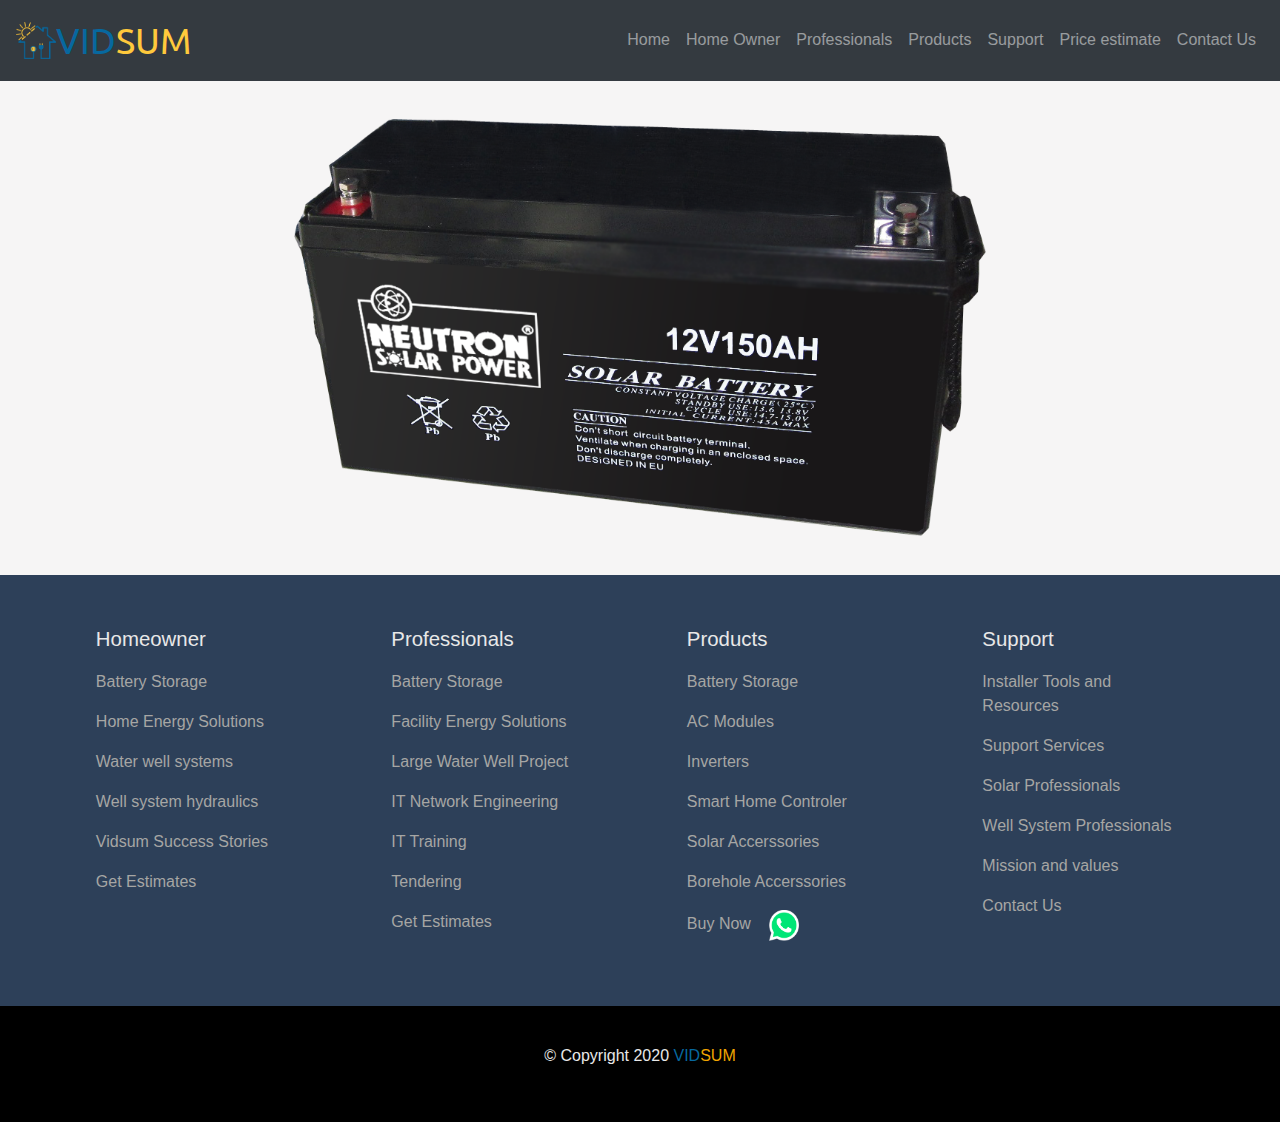
==== battery-storage.html @ 777983cb "initial0001" ====
<!DOCTYPE html>
<html lang="en" dir="ltr">

<head>
  <meta charset="utf-8">
  <title>VIDSUM | Solar power for homes | Solar power installation | Water well instalation | Information network consultation and installation. Cameroon | Douala | Yaounde | Bafousam | North | Bamenda | Limbe | Buea |</title>
  <link rel="stylesheet" href="css/styles.css">
  <link rel="icon" href="images/Vidsum.png">


  <link href="https://fonts.googleapis.com/css2?family=Noto+Serif+JP:wght@400;600&family=Ubuntu&display=swap" rel="stylesheet">

  <link rel="stylesheet" href="https://stackpath.bootstrapcdn.com/bootstrap/4.5.2/css/bootstrap.min.css" integrity="sha384-JcKb8q3iqJ61gNV9KGb8thSsNjpSL0n8PARn9HuZOnIxN0hoP+VmmDGMN5t9UJ0Z" crossorigin="anonymous">
  <link rel="stylesheet" href="css/styles.css">
  <script src="https://code.jquery.com/jquery-3.5.1.slim.min.js" integrity="sha384-DfXdz2htPH0lsSSs5nCTpuj/zy4C+OGpamoFVy38MVBnE+IbbVYUew+OrCXaRkfj" crossorigin="anonymous"></script>
  <script src="https://cdn.jsdelivr.net/npm/popper.js@1.16.1/dist/umd/popper.min.js" integrity="sha384-9/reFTGAW83EW2RDu2S0VKaIzap3H66lZH81PoYlFhbGU+6BZp6G7niu735Sk7lN" crossorigin="anonymous"></script>
  <script src="https://stackpath.bootstrapcdn.com/bootstrap/4.5.2/js/bootstrap.min.js" integrity="sha384-B4gt1jrGC7Jh4AgTPSdUtOBvfO8shuf57BaghqFfPlYxofvL8/KUEfYiJOMMV+rV" crossorigin="anonymous"></script>
</head>

<body>

  <section id="title">

    <!-- Nav Bar -->
    <nav class="navbar bg-dark navbar-expand-lg navbar-dark">
      <img class="logo-nav" src="images/Vidsum.png" alt="logo">
      <a class="navbar-brand" href="home.html"><span style="color: #07689f">VID</span><span style="color: #ffc93c">SUM</span></a>
      <button class="navbar-toggler" type="button" data-toggle="collapse" data-target="#navbarSupportedContent" aria-controls="navbarSupportedContent" aria-expanded="false" aria-label="Toggle navigation">
        <span class="navbar-toggler-icon"></span>
      </button>
      <div class="collapse navbar-collapse" id="navbarSupportedContent">
        <ul class="navbar-nav ml-auto">
          <li class="nav-item">
            <a class="nav-link" href="home.html">Home</a>
          </li>
          <li class="nav-item">
            <div class="nav-link">
              <div class="dropdown">
                Home Owner
                <div class="dropdown-content">
                  <a href="battery-storage.html">Battery Storage</a>
                  <a href="energy-solution.html">Home Energy Solutions</a>
                  <a href="water-well-system.html">Water well systems</a>
                  <a href="well-system-hydraulics.html">Well system hydraulics</a>
                  <a href="our-stories.html">Vidsum Success Stories</a>
                  <a href="get-estimates.html">Get Estimates</a>
                </div>
              </div>
            </div>
          </li>
          <li class="nav-item">
            <div class="nav-link">
              <div class="dropdown">
                Professionals
                <div class="dropdown-content">
                  <a href="battery-storage.html">Battery Storage</a>
                  <a style="color: #a6a6a4;" href="energy-solution.html">Facility Energy Solutions</a>
                  <a style="color: #a6a6a4;" href="water-well-system.html">Large Water Well Project</a>
                  <a style="color: #a6a6a4;" href="it-network-eng.html">IT Network Engineering</a>
                  <a style="color: #a6a6a4;" href="it-training.html">IT Training</a>
                  <a style="color: #a6a6a4;" href="tendering.html">Tendering</a>
                  <a style="color: #a6a6a4;" href="get-estimates.html">Get Estimates</a>
                </div>
              </div>
            </div>
          </li>
          <li class="nav-item">
            <div class="nav-link">
              <div class="dropdown">
                Products
                <div class="dropdown-content">
                  <a style="color: #a6a6a4;" href="products.html">Battery Storage</a>
                  <a style="color: #a6a6a4;" href="products.html">AC Modules</a>
                  <a style="color: #a6a6a4;" href="products.html">Inverters</a>
                  <a style="color: #a6a6a4;" href="products.html">Smart Home Controler</a>
                  <a style="color: #a6a6a4;" href="products.html">Solar Accerssories</a>
                  <a style="color: #a6a6a4;" href="products.html">Borehole Accerssories</a>
                  <a style="color: #a6a6a4;" href="contact-us.html">Buy Now</a>
                  <a href="https://api.whatsapp.com/send?phone=17133763572">
                    <img src="images/whatsapp.png" alt="logo" width="30px">
                  </a>
                </div>
              </div>
            </div>
          </li>
          <li class="nav-item">
            <div class="nav-link">
              <div class="dropdown">
              Support
              <div class="dropdown-content">
              <a style="color: #a6a6a4;" href="tools-teams.html">Installer Tools and Resources</a>
              <a style="color: #a6a6a4;" href="tools-teams.html">Support Services</a>
              <a style="color: #a6a6a4;" href="tools-teams.html">Solar Professionals</a>
              <a style="color: #a6a6a4;" href="tools-teams.html">Well System Professionals</a>
              <a style="color: #a6a6a4;" href="mission-values.html">Mission and values</a>
                </div>
              </div>
            </div>
          </li>
          <li class="nav-item">
            <a class="nav-link" href="get-estimates.html">Price estimate</a>
          </li>
          </li>
          <li class="nav-item">
            <a class="nav-link" href="contact-Us.html">Contact Us</a>
          </li>
        </ul>
      </div>
    </nav>

<div class="MidTop-container">
    <div>
      <img class="Homepage-Photo1" src="images/battery.png" alt="Roofing">
    </div>
</div>

<div>

  </div>




    <div class="Bottom-container">
      <div classs="intro">
        <div class="row">
          <div class="col-lg-3 col-md-6 col-sm-12">
            <div class="container1">
              <div class="text-style">
                <P><a class="link" href="get-estimates.html" style="font-size:1.275rem">Homeowner</a></P>
                <p>
                  <a style="color: #a6a6a4;" href="battery-storage.html">Battery Storage</a>
                </p>
                <p>
                  <a style="color: #a6a6a4;" href="energy-solution.html">Home Energy Solutions</a>
                </p>
                <p>
                  <a style="color: #a6a6a4;" href="water-well-system.html">Water well systems</a>
                </p>
                <p>
                  <a style="color: #a6a6a4;" href="well-system-hydraulics.html">Well system hydraulics</a>
                </p>
                <p>
                  <a style="color: #a6a6a4;" href="our-stories.html">Vidsum Success Stories</a>
                </p>
                <p>
                  <a style="color: #a6a6a4;" href="get-estimates.html">Get Estimates</a>
                </p>
              </div>
            </div>
          </div>

          <div class="col-lg-3 col-md-6 col-sm-12">
            <div class="container1">
              <div class="text-style">
                <P><a class="link" href="get-estimates.html" style="font-size:1.275rem">Professionals</a></P>
                <p>
                  <a style="color: #a6a6a4;" href="battery-storage.html">Battery Storage</a>
                </p>
                <p>
                  <a style="color: #a6a6a4;" href="energy-solution.html">Facility Energy Solutions</a>
                </p>
                <p>
                  <a style="color: #a6a6a4;" href="water-well-system.html">Large Water Well Project</a>
                </p>
                <p>
                  <a style="color: #a6a6a4;" href="it-network-eng.html">IT Network Engineering</a>
                </p>
                <p>
                  <a style="color: #a6a6a4;" href="it-training.html">IT Training</a>
                </p>
                <p>
                  <a style="color: #a6a6a4;" href="tendering.html">Tendering</a>
                <p>
                  <a style="color: #a6a6a4;" href="get-estimates.html">Get Estimates</a>
                </p>
                </p>
              </div>
            </div>
          </div>
          <div class="col-lg-3 col-md-6 col-sm-12">
            <div class="container1">
              <div class="text-style">
                <P><a class="link" href="products.html" style="font-size:1.275rem">Products</a></P>
                <p>
                  <a style="color: #a6a6a4;" href="products.html">Battery Storage</a>
                </p>
                <p>
                  <a style="color: #a6a6a4;" href="products.html">AC Modules</a>
                </p>
                <p>
                  <a style="color: #a6a6a4;" href="products.html">Inverters</a>
                </p>
                <p>
                  <a style="color: #a6a6a4;" href="products.html">Smart Home Controler</a>
                </p>
                <p>
                  <a style="color: #a6a6a4;" href="products.html">Solar Accerssories</a>
                </p>
                <p>
                  <a style="color: #a6a6a4;" href="borehole-accerssories.html">Borehole Accerssories</a>
                </p>
                <p>
                  <a style="color: #a6a6a4;" href="contact-us.html">Buy Now</a>&nbsp&nbsp&nbsp
                  <a href="https://api.whatsapp.com/send?phone=17133763572">
                    <img src="images/whatsapp.png" alt="logo" width="30px">
                  </a>
                </p>
              </div>
            </div>
          </div>
          <div class="col-lg-3 col-md-6 col-sm-12">
            <div class="container1">
              <div class="text-style">
                <P><a class="link" href="contact-us.html" style="font-size:1.275rem">Support</a></P>
                <p>
                  <a style="color: #a6a6a4;" href="tools-teams.html">Installer Tools and Resources</a>
                </p>
                <p>
                  <a style="color: #a6a6a4;" href="tools-teams.html">Support Services</a>
                </p>
                <p>
                  <a style="color: #a6a6a4;" href="tools-teams.html">Solar Professionals</a>
                </p>
                <p>
                  <a style="color: #a6a6a4;" href="tools-teams.html">Well System Professionals</a>
                </p>
                <p>
                  <a style="color: #a6a6a4;" href="mission-values.html">Mission and values</a>
                </p>
                <p>
                  <a style="color: #a6a6a4;" href="contact-us.html">Contact Us</a>
                </p>
              </div>
            </div>
          </div>
        </div>
      </div>
    </div>


    <!-- Footer -->

    <div class="Footer-container">
      <footer id="footer">
        <p style="font-size:1rem;">© Copyright 2020 <span style="color: #07689f">VID</span><span style="color: #f0a500">SUM</span></p>

      </footer>

    </div>

</body>

</html>
---- css/styles.css ----
/* home page styling*/

@media screen and (max-width: 960px) {
  h1{font-size: 1.675rem;}
}

@media screen and (max-width: 640px) {
  h1{font-size: 1.675rem;}
}

.link {
  color: inherit;
}

.Homepage-Photo{
  position: center;
  width: 100%
}
.logo-nav{
width: 40px;
}

.navbar-brand{
  font-family: Ubuntu;
  font-size: 2.275rem;
  fonts-style: bold;

}

.Models-Photo{
  position: center;
  width: 100%
}
.link:hover{
  color: #a6a6a4;
}

p1{
  font-size: 1.275rem;
}

p2{
  font-size: 1.175rem;
}

h1{
  font-family: "Ubuntu";
  text-decoration-color: Black;
  line-height: 1.5;
}
h2{
  font-family: "Ubuntu";
  text-decoration-color: Black;

  line-height: 1.5;
}
.centered {
  position: absolute;
  top: 40%;
  left: 40%;
  transform: translate(-50%, -40%);
}

.HomeTop-container {
  position: Relative;
  padding: 6% 5% 3%;
  text-align: center;

}
.intro{
  position: Relative;
  padding: 0.5% 8%;
  text-align: center;

}

.MidTop-container {
  background-color: #f6f5f5;
  position: Relative;
  padding: 3% 5% 3%;
  text-align: center;
  }

  .bodylogo{
    position: center;
    width: 50%

  }
  .col-lg-4{
    padding: 0% 0% 3%

  }
  .container1{
    position: Relative;
    text-align: center;
    padding: 4% 12%
  }
  .text-style{
    position: Relative;
    text-align: left;
  }

  a:hover, a:active {
  text-decoration: #e7dec8;
  }
  .Bottom-container{
    background-color: #2d4059;
    position: Relative;
    padding: 3% 5% 3%;
    text-align: center;
    color: #e8e8e8;
  }

  .Footer-container {
    background-color: Black;
    position: Relative;
    padding: 3% 3% 3%;
    text-align: center;
    color: #e8e8e8;
  }
.Contact-logo{
width: 20px;
}

/* battery */
.Homepage-Photo1{
  position: center;
  width: 60%
}


/* our stories */

.mid-container {
  background-color: Black;
  position: Relative;
  padding: 3% 3% 3%;
  color: #FFFFFF;
}


/* The container <div> - needed to position the dropdown content */
.dropdown {
  position: relative;
  display: inline-block;
}

/* Dropdown Content (Hidden by Default) */
.dropdown-content {
  display: none;
  position: absolute;
  background-color: #373a40;
  min-width: 210px;
  box-shadow: 0px 8px 16px 0px rgba(0,0,0,0.2);
  z-index: 1;
}

/* Links inside the dropdown */
.dropdown-content a {
  color: #a6a6a4;
  padding: 12px 16px;
  text-decoration: none;
  display: block;
}

/* Change color of dropdown links on hover */
.dropdown-content a:hover {background-color: #41444b;}

/* Show the dropdown menu on hover */
.dropdown:hover .dropdown-content {display: block;}

/* Change the background color of the dropdown button when the dropdown content is shown */
.dropdown:hover .dropbtn {background-color: #393e46;}
---- css/styles.css ----
/* home page styling*/

@media screen and (max-width: 960px) {
  h1{font-size: 1.675rem;}
}

@media screen and (max-width: 640px) {
  h1{font-size: 1.675rem;}
}

.link {
  color: inherit;
}

.Homepage-Photo{
  position: center;
  width: 100%
}
.logo-nav{
width: 40px;
}

.navbar-brand{
  font-family: Ubuntu;
  font-size: 2.275rem;
  fonts-style: bold;

}

.Models-Photo{
  position: center;
  width: 100%
}
.link:hover{
  color: #a6a6a4;
}

p1{
  font-size: 1.275rem;
}

p2{
  font-size: 1.175rem;
}

h1{
  font-family: "Ubuntu";
  text-decoration-color: Black;
  line-height: 1.5;
}
h2{
  font-family: "Ubuntu";
  text-decoration-color: Black;

  line-height: 1.5;
}
.centered {
  position: absolute;
  top: 40%;
  left: 40%;
  transform: translate(-50%, -40%);
}

.HomeTop-container {
  position: Relative;
  padding: 6% 5% 3%;
  text-align: center;

}
.intro{
  position: Relative;
  padding: 0.5% 8%;
  text-align: center;

}

.MidTop-container {
  background-color: #f6f5f5;
  position: Relative;
  padding: 3% 5% 3%;
  text-align: center;
  }

  .bodylogo{
    position: center;
    width: 50%

  }
  .col-lg-4{
    padding: 0% 0% 3%

  }
  .container1{
    position: Relative;
    text-align: center;
    padding: 4% 12%
  }
  .text-style{
    position: Relative;
    text-align: left;
  }

  a:hover, a:active {
  text-decoration: #e7dec8;
  }
  .Bottom-container{
    background-color: #2d4059;
    position: Relative;
    padding: 3% 5% 3%;
    text-align: center;
    color: #e8e8e8;
  }

  .Footer-container {
    background-color: Black;
    position: Relative;
    padding: 3% 3% 3%;
    text-align: center;
    color: #e8e8e8;
  }
.Contact-logo{
width: 20px;
}

/* battery */
.Homepage-Photo1{
  position: center;
  width: 60%
}


/* our stories */

.mid-container {
  background-color: Black;
  position: Relative;
  padding: 3% 3% 3%;
  color: #FFFFFF;
}


/* The container <div> - needed to position the dropdown content */
.dropdown {
  position: relative;
  display: inline-block;
}

/* Dropdown Content (Hidden by Default) */
.dropdown-content {
  display: none;
  position: absolute;
  background-color: #373a40;
  min-width: 210px;
  box-shadow: 0px 8px 16px 0px rgba(0,0,0,0.2);
  z-index: 1;
}

/* Links inside the dropdown */
.dropdown-content a {
  color: #a6a6a4;
  padding: 12px 16px;
  text-decoration: none;
  display: block;
}

/* Change color of dropdown links on hover */
.dropdown-content a:hover {background-color: #41444b;}

/* Show the dropdown menu on hover */
.dropdown:hover .dropdown-content {display: block;}

/* Change the background color of the dropdown button when the dropdown content is shown */
.dropdown:hover .dropbtn {background-color: #393e46;}
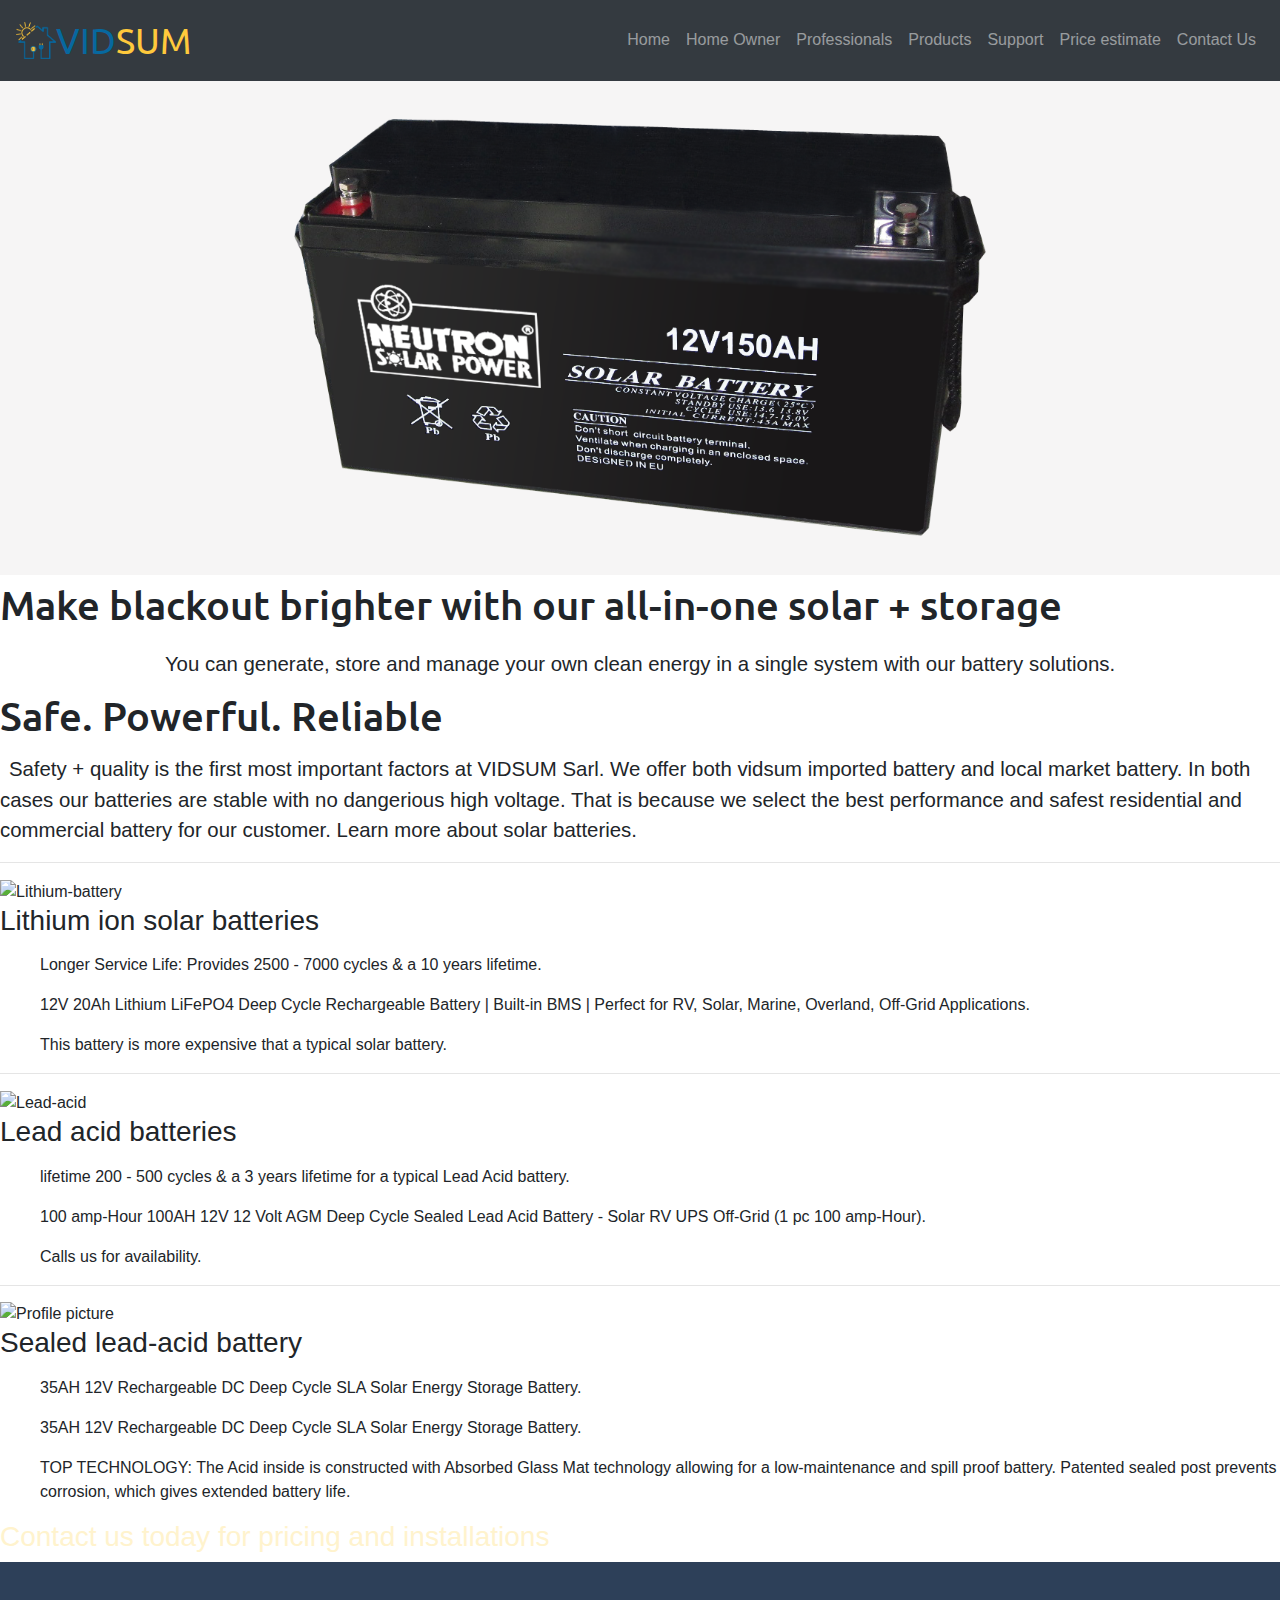
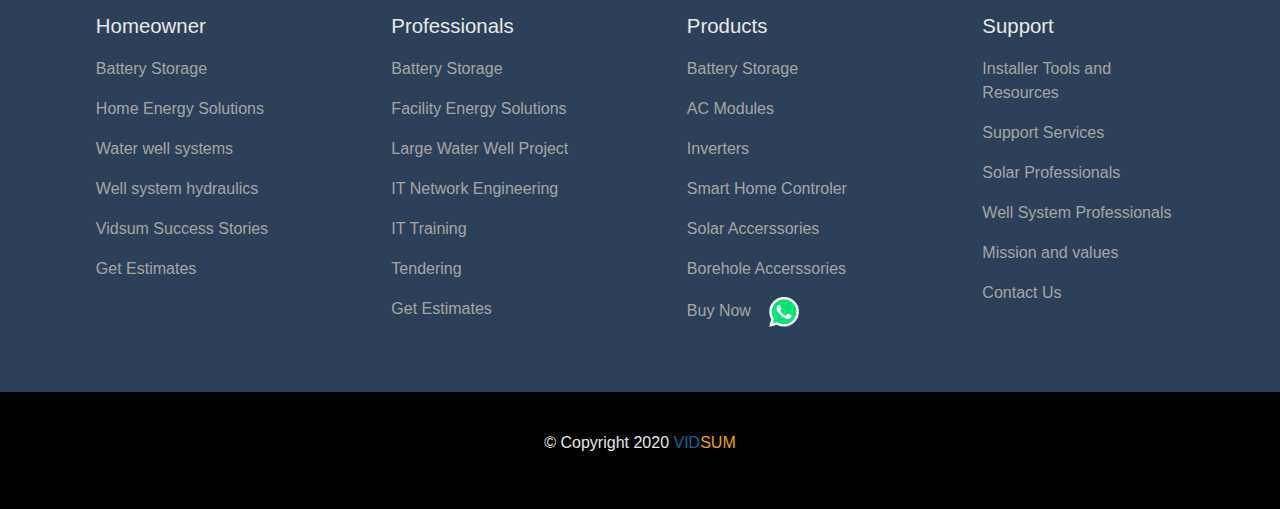
==== commit f9bb3f93: "initial0002" ====
--- a/battery-storage.html
+++ b/battery-storage.html
@@ -86,13 +86,13 @@
           <li class="nav-item">
             <div class="nav-link">
               <div class="dropdown">
-              Support
-              <div class="dropdown-content">
-              <a style="color: #a6a6a4;" href="tools-teams.html">Installer Tools and Resources</a>
-              <a style="color: #a6a6a4;" href="tools-teams.html">Support Services</a>
-              <a style="color: #a6a6a4;" href="tools-teams.html">Solar Professionals</a>
-              <a style="color: #a6a6a4;" href="tools-teams.html">Well System Professionals</a>
-              <a style="color: #a6a6a4;" href="mission-values.html">Mission and values</a>
+                Support
+                <div class="dropdown-content">
+                  <a style="color: #a6a6a4;" href="tools-teams.html">Installer Tools and Resources</a>
+                  <a style="color: #a6a6a4;" href="tools-teams.html">Support Services</a>
+                  <a style="color: #a6a6a4;" href="tools-teams.html">Solar Professionals</a>
+                  <a style="color: #a6a6a4;" href="tools-teams.html">Well System Professionals</a>
+                  <a style="color: #a6a6a4;" href="mission-values.html">Mission and values</a>
                 </div>
               </div>
             </div>
@@ -108,15 +108,88 @@
       </div>
     </nav>
 
-<div class="MidTop-container">
+    <div class="MidTop-container">
+      <div>
+        <img class="Homepage-Photo1" src="images/battery.png" alt="battery">
+      </div>
+    </div>
+
     <div>
-      <img class="Homepage-Photo1" src="images/battery.png" alt="Roofing">
-    </div>
-</div>
-
-<div>
-
-  </div>
+
+    </div>
+
+    <div class="BatHomeTop-container">
+      <h1>Make blackout brighter with our all-in-one solar + storage</h1>
+      <div class="intro">
+        <p1>You can generate, store and manage your own clean energy in a single system with our battery solutions.</p1>
+      </div>
+    </div>
+    <div class="BatMidTop-container">
+      <h1>Safe. Powerful. Reliable</h1>&nbsp
+      <p1>Safety + quality is the first most important factors at VIDSUM Sarl. We offer both vidsum imported battery and local market battery. In both cases our batteries are stable with no dangerious high voltage. That is because we select the best
+        performance and safest residential and commercial battery for our customer. Learn more about solar batteries.</p1>&nbsp
+    </div>
+    <hr>
+    <div class="batlist">
+      <div classs="batintro">
+        <img class="inlinebat" src="Images\Lithium-ion.png" alt="Lithium-battery">
+        <h3>Lithium ion solar batteries</h3>
+        <p>
+        <ul>
+          Longer Service Life: Provides 2500 - 7000 cycles & a 10 years lifetime.
+        </ul>
+        <ul>
+        12V 20Ah Lithium LiFePO4 Deep Cycle Rechargeable Battery | Built-in BMS | Perfect for RV, Solar, Marine, Overland, Off-Grid Applications.
+        </ul>
+        <ul>
+          This battery is more expensive that a typical solar battery.
+        </ul>
+        </p>
+      </div>
+    </div>
+    <hr>
+    <div class="batlist">
+      <div classs="batintro">
+        <img class="inlinebat" src="Images\lead-Acid.png" alt="Lead-acid">
+        <h3>Lead acid batteries</h3>
+        <p>
+        <ul>
+          lifetime 200 - 500 cycles & a 3 years lifetime for a typical Lead Acid battery.
+        </ul>
+        <ul>
+        100 amp-Hour 100AH 12V 12 Volt AGM Deep Cycle Sealed Lead Acid Battery - Solar RV UPS Off-Grid (1 pc 100 amp-Hour).
+        </ul>
+        <ul>
+          Calls us for availability.
+        </ul>
+        </p>
+      </div>
+    </div>
+    <hr>
+    <div class="batlist">
+      <div classs="batintro">
+        <img class="inlinebat" src="Images\seal-lead.png" alt="Profile picture">
+        <h3>Sealed lead-acid battery</h3>
+        <p>
+        <ul>
+        35AH 12V Rechargeable DC Deep Cycle SLA Solar Energy Storage Battery.
+        </ul>
+        <ul>
+        35AH 12V Rechargeable DC Deep Cycle SLA Solar Energy Storage Battery.
+        </ul>
+        <ul>
+          TOP TECHNOLOGY: The Acid inside is constructed with Absorbed Glass Mat technology allowing for a low-maintenance and spill proof battery. Patented sealed post prevents corrosion, which gives extended battery life.
+        </ul>
+        </p>
+      </div>
+    </div>
+
+    <div class="batlogo">
+      <h3><a style="color: #fff3cd;" href="contact-us.html">Contact us today for pricing and installations</a></h3>
+    </div>
+
+
+
 
 
 
--- a/css/styles.css
+++ b/css/styles.css
@@ -1,12 +1,19 @@
-/* home page styling*/
+/* font size */
 
-@media screen and (max-width: 960px) {
-  h1{font-size: 1.675rem;}
+@media screen and (min-width: 601px){
+  div.example{
+    font-size: 80px;
+  }
 }
 
-@media screen and (max-width: 640px) {
-  h1{font-size: 1.675rem;}
+@media screen and (max-width: 600px) {
+  div.example{
+    font-siz: 30px;
+  }
 }
+
+
+/* home page styling*/
 
 .link {
   color: inherit;
--- a/css/styles.css
+++ b/css/styles.css
@@ -1,12 +1,19 @@
-/* home page styling*/
+/* font size */
 
-@media screen and (max-width: 960px) {
-  h1{font-size: 1.675rem;}
+@media screen and (min-width: 601px){
+  div.example{
+    font-size: 80px;
+  }
 }
 
-@media screen and (max-width: 640px) {
-  h1{font-size: 1.675rem;}
+@media screen and (max-width: 600px) {
+  div.example{
+    font-siz: 30px;
+  }
 }
+
+
+/* home page styling*/
 
 .link {
   color: inherit;
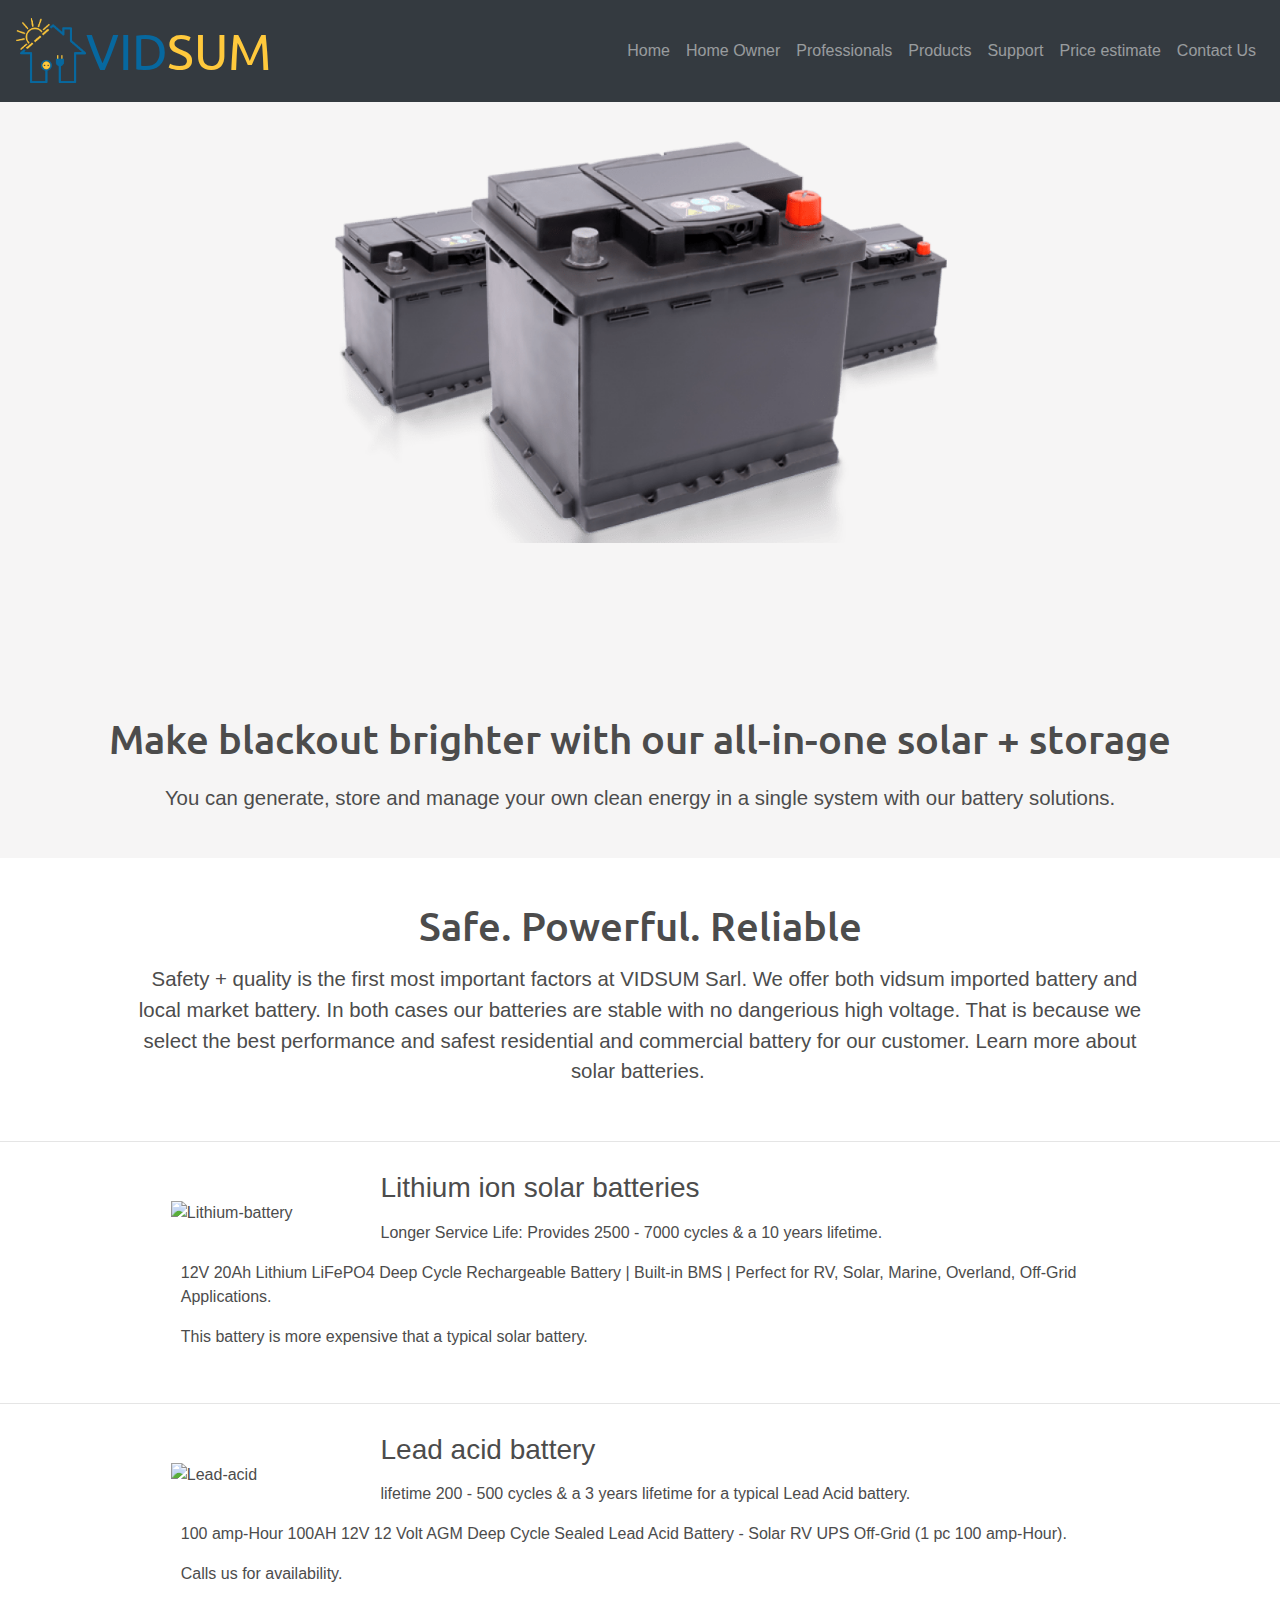
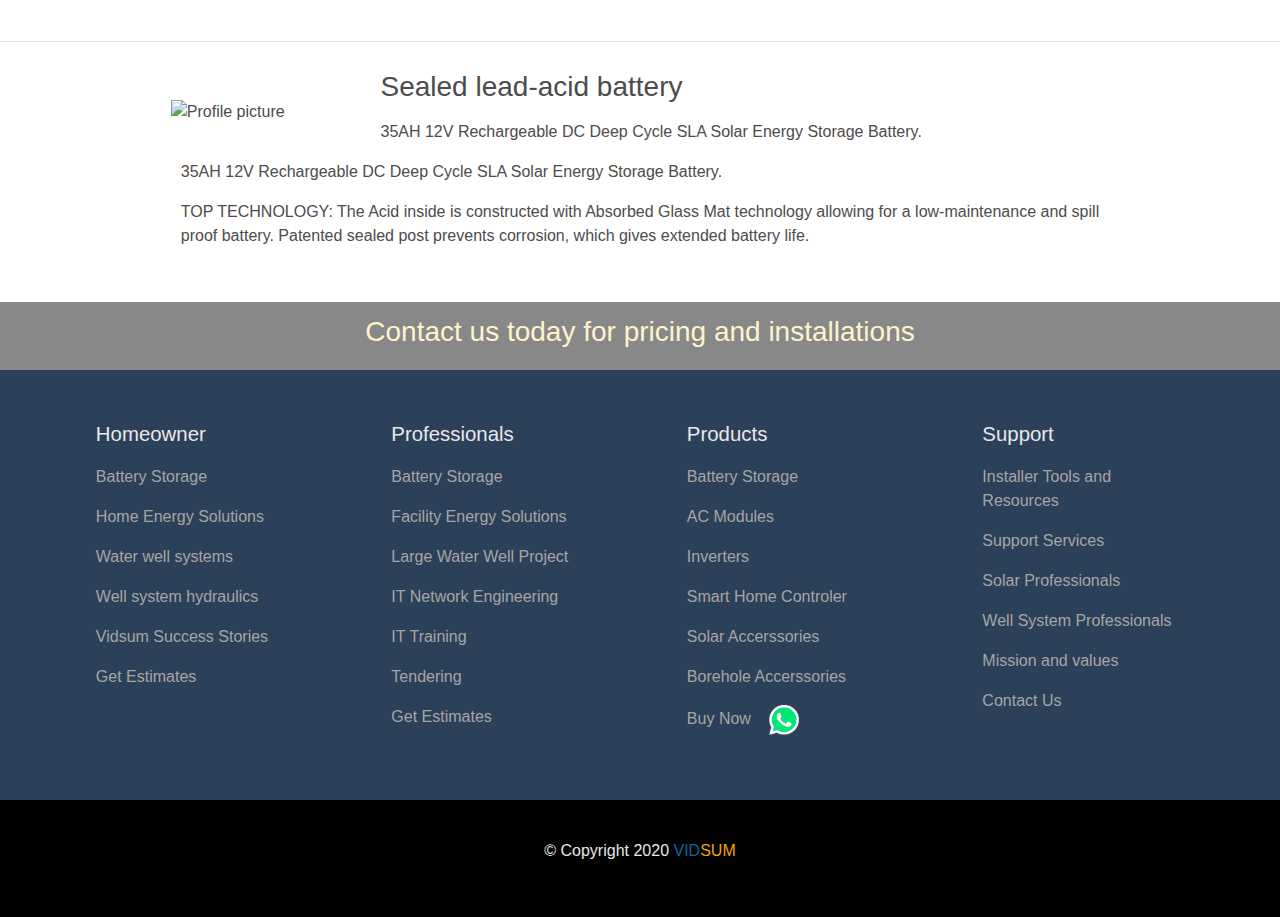
==== commit 34036a19: "inittial0003" ====
--- a/battery-storage.html
+++ b/battery-storage.html
@@ -110,7 +110,7 @@
 
     <div class="MidTop-container">
       <div>
-        <img class="Homepage-Photo1" src="images/battery.png" alt="battery">
+        <img class="Homepage-Photo1" src="images/battery-home.png" alt="battery">
       </div>
     </div>
 
@@ -151,7 +151,7 @@
     <div class="batlist">
       <div classs="batintro">
         <img class="inlinebat" src="Images\lead-Acid.png" alt="Lead-acid">
-        <h3>Lead acid batteries</h3>
+        <h3>Lead acid battery</h3>
         <p>
         <ul>
           lifetime 200 - 500 cycles & a 3 years lifetime for a typical Lead Acid battery.
--- a/css/styles.css
+++ b/css/styles.css
@@ -1,19 +1,47 @@
 /* font size */
-
-@media screen and (min-width: 601px){
-  div.example{
-    font-size: 80px;
-  }
-}
-
-@media screen and (max-width: 600px) {
-  div.example{
-    font-siz: 30px;
-  }
-}
+@media only screen and (min-width: 1025px) {
+
+ #main-navigation {
+ background: rgba(101, 89, 60, 0.9);
+ width:15%;
+ }
+
+}
+
+#main-navigation {
+ background: rgba(101, 89, 60, 0.9)
+     }
+
+@media only screen and (max-width: 640px) {
+  body {
+      font-size: 16px;
+  }
+
+  h1 {
+      font-size: 28px;
+  }
+
+  h2 {
+      font-size: 24px;
+  }
+
+  h3 {
+      font-size: 20px;
+  }
+
+  blockquote {
+      font-size: 16px !important;
+  }
+
+}
+
 
 
 /* home page styling*/
+
+.navbar {
+  font-size: 16px;
+}
 
 .link {
   color: inherit;
@@ -24,12 +52,12 @@
   width: 100%
 }
 .logo-nav{
-width: 40px;
+width: 70px;
 }
 
 .navbar-brand{
   font-family: Ubuntu;
-  font-size: 2.275rem;
+  font-size: 50.4px;
   fonts-style: bold;
 
 }
@@ -43,11 +71,11 @@
 }
 
 p1{
-  font-size: 1.275rem;
+  font-size: 20.4px;
 }
 
 p2{
-  font-size: 1.175rem;
+  font-size: 18.8;
 }
 
 h1{
@@ -70,29 +98,73 @@
 
 .HomeTop-container {
   position: Relative;
-  padding: 6% 5% 3%;
-  text-align: center;
-
+  padding: 3% 5% 3%;
+  text-align: center;
+}
+
+.BatHomeTop-container{
+  background-color: #f6f5f5;
+  position: Relative;
+  padding: 10% 5% 3%;
+  text-align: center;
+  color: #4c4c4c;
 }
 .intro{
   position: Relative;
   padding: 0.5% 8%;
   text-align: center;
+
+}
+.batlist{
+  width: 80%;
+  margin: 1% auto 2% auto;
+  padding: 1% 1% 1%;
+  color: #4c4c4c;
+
+}
+.batintro{
+  position: Relative;
+  padding: 10% 8% 30%;
+  text-align: center;
+  line-height: 2;
+  color: #4c4c4c;
+}
+
+.inlinebat{
+  width: 18%;
+  float: left;
+  margin: 30px;
+  color: #4c4c4c;
 
 }
 
 .MidTop-container {
   background-color: #f6f5f5;
   position: Relative;
-  padding: 3% 5% 3%;
-  text-align: center;
+  padding: 3% 10% 3%;
+  text-align: center;
+  }
+  .BatMidTop-container {
+
+    position: Relative;
+    padding: 3% 10% 3%;
+    text-align: center;
+    color: #4c4c4c;
+
   }
 
   .bodylogo{
     position: center;
+    text-align: center;
     width: 50%
 
   }
+  .batlogo{
+   padding: 1% 3% 1%;
+   position: center;
+   text-align: center;
+   background-color: #888888;
+}
   .col-lg-4{
     padding: 0% 0% 3%
 
--- a/css/styles.css
+++ b/css/styles.css
@@ -1,19 +1,47 @@
 /* font size */
-
-@media screen and (min-width: 601px){
-  div.example{
-    font-size: 80px;
-  }
-}
-
-@media screen and (max-width: 600px) {
-  div.example{
-    font-siz: 30px;
-  }
-}
+@media only screen and (min-width: 1025px) {
+
+ #main-navigation {
+ background: rgba(101, 89, 60, 0.9);
+ width:15%;
+ }
+
+}
+
+#main-navigation {
+ background: rgba(101, 89, 60, 0.9)
+     }
+
+@media only screen and (max-width: 640px) {
+  body {
+      font-size: 16px;
+  }
+
+  h1 {
+      font-size: 28px;
+  }
+
+  h2 {
+      font-size: 24px;
+  }
+
+  h3 {
+      font-size: 20px;
+  }
+
+  blockquote {
+      font-size: 16px !important;
+  }
+
+}
+
 
 
 /* home page styling*/
+
+.navbar {
+  font-size: 16px;
+}
 
 .link {
   color: inherit;
@@ -24,12 +52,12 @@
   width: 100%
 }
 .logo-nav{
-width: 40px;
+width: 70px;
 }
 
 .navbar-brand{
   font-family: Ubuntu;
-  font-size: 2.275rem;
+  font-size: 50.4px;
   fonts-style: bold;
 
 }
@@ -43,11 +71,11 @@
 }
 
 p1{
-  font-size: 1.275rem;
+  font-size: 20.4px;
 }
 
 p2{
-  font-size: 1.175rem;
+  font-size: 18.8;
 }
 
 h1{
@@ -70,29 +98,73 @@
 
 .HomeTop-container {
   position: Relative;
-  padding: 6% 5% 3%;
-  text-align: center;
-
+  padding: 3% 5% 3%;
+  text-align: center;
+}
+
+.BatHomeTop-container{
+  background-color: #f6f5f5;
+  position: Relative;
+  padding: 10% 5% 3%;
+  text-align: center;
+  color: #4c4c4c;
 }
 .intro{
   position: Relative;
   padding: 0.5% 8%;
   text-align: center;
+
+}
+.batlist{
+  width: 80%;
+  margin: 1% auto 2% auto;
+  padding: 1% 1% 1%;
+  color: #4c4c4c;
+
+}
+.batintro{
+  position: Relative;
+  padding: 10% 8% 30%;
+  text-align: center;
+  line-height: 2;
+  color: #4c4c4c;
+}
+
+.inlinebat{
+  width: 18%;
+  float: left;
+  margin: 30px;
+  color: #4c4c4c;
 
 }
 
 .MidTop-container {
   background-color: #f6f5f5;
   position: Relative;
-  padding: 3% 5% 3%;
-  text-align: center;
+  padding: 3% 10% 3%;
+  text-align: center;
+  }
+  .BatMidTop-container {
+
+    position: Relative;
+    padding: 3% 10% 3%;
+    text-align: center;
+    color: #4c4c4c;
+
   }
 
   .bodylogo{
     position: center;
+    text-align: center;
     width: 50%
 
   }
+  .batlogo{
+   padding: 1% 3% 1%;
+   position: center;
+   text-align: center;
+   background-color: #888888;
+}
   .col-lg-4{
     padding: 0% 0% 3%
 
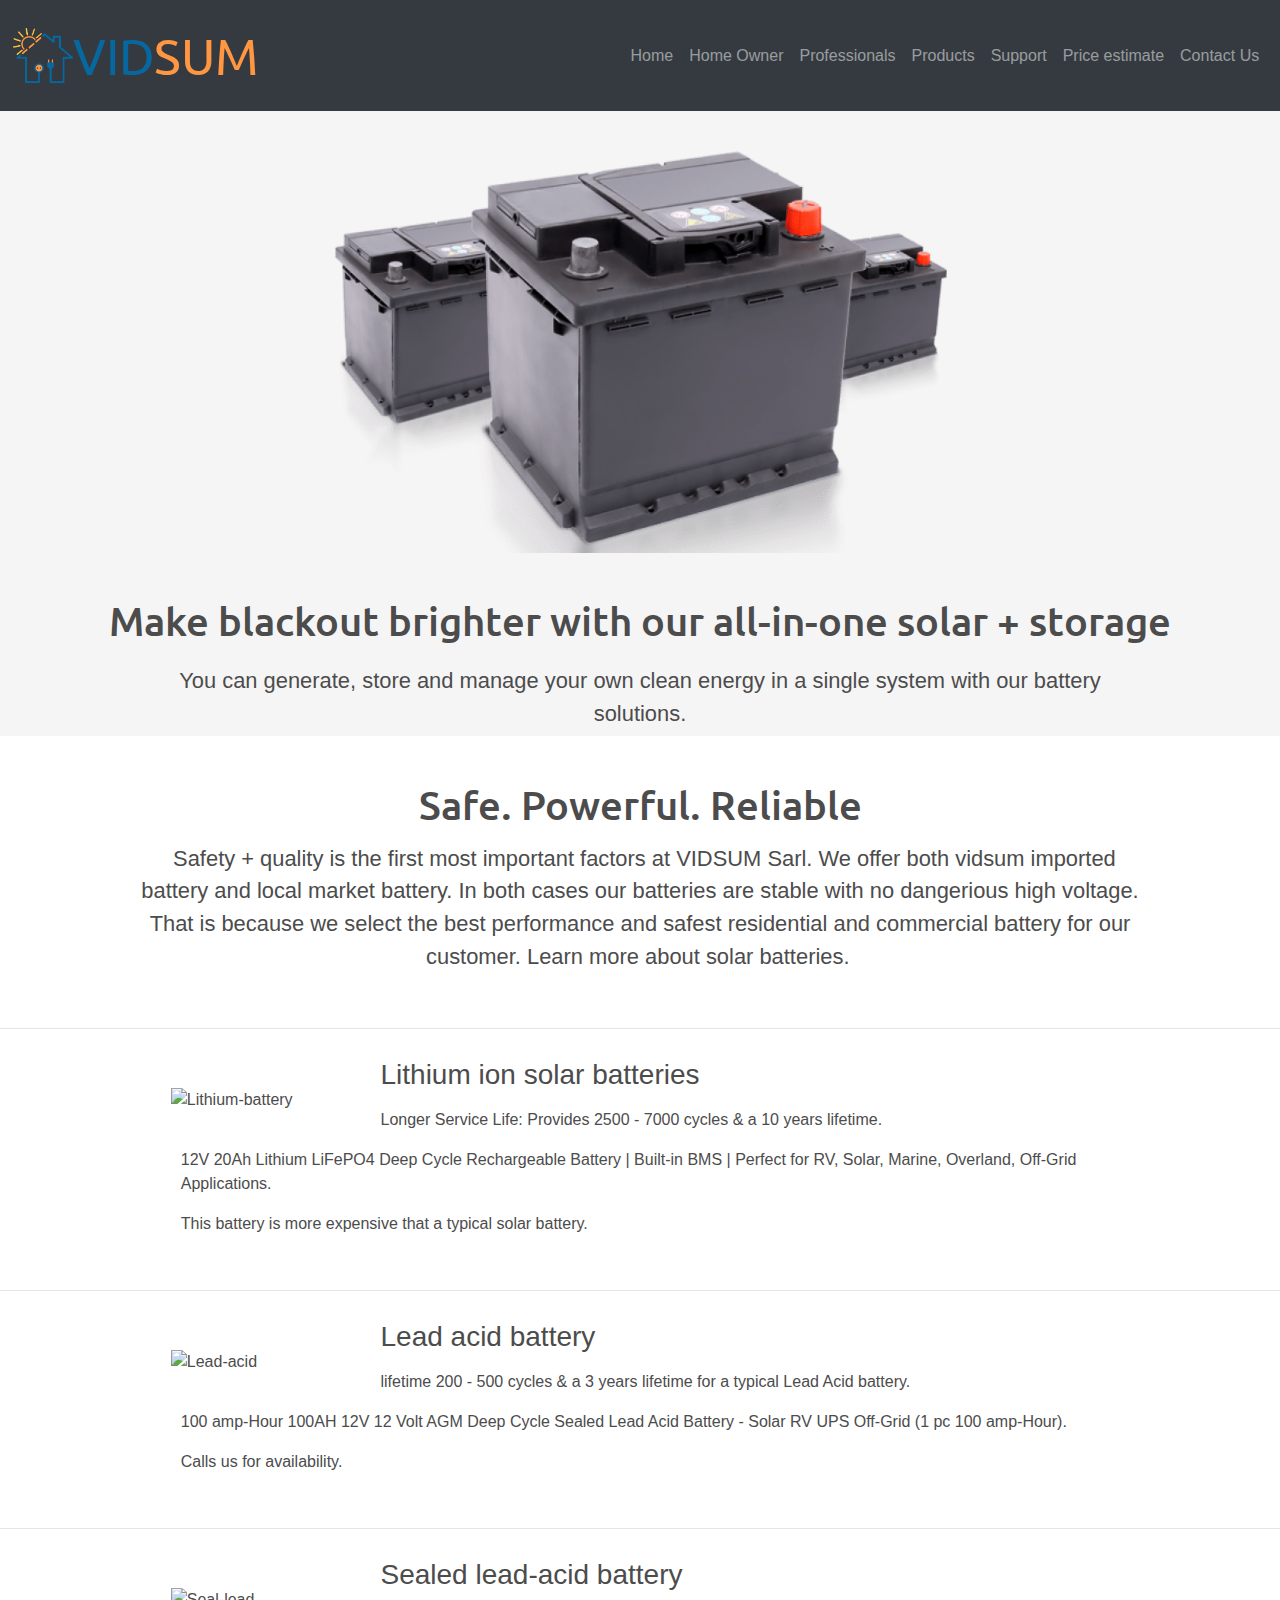
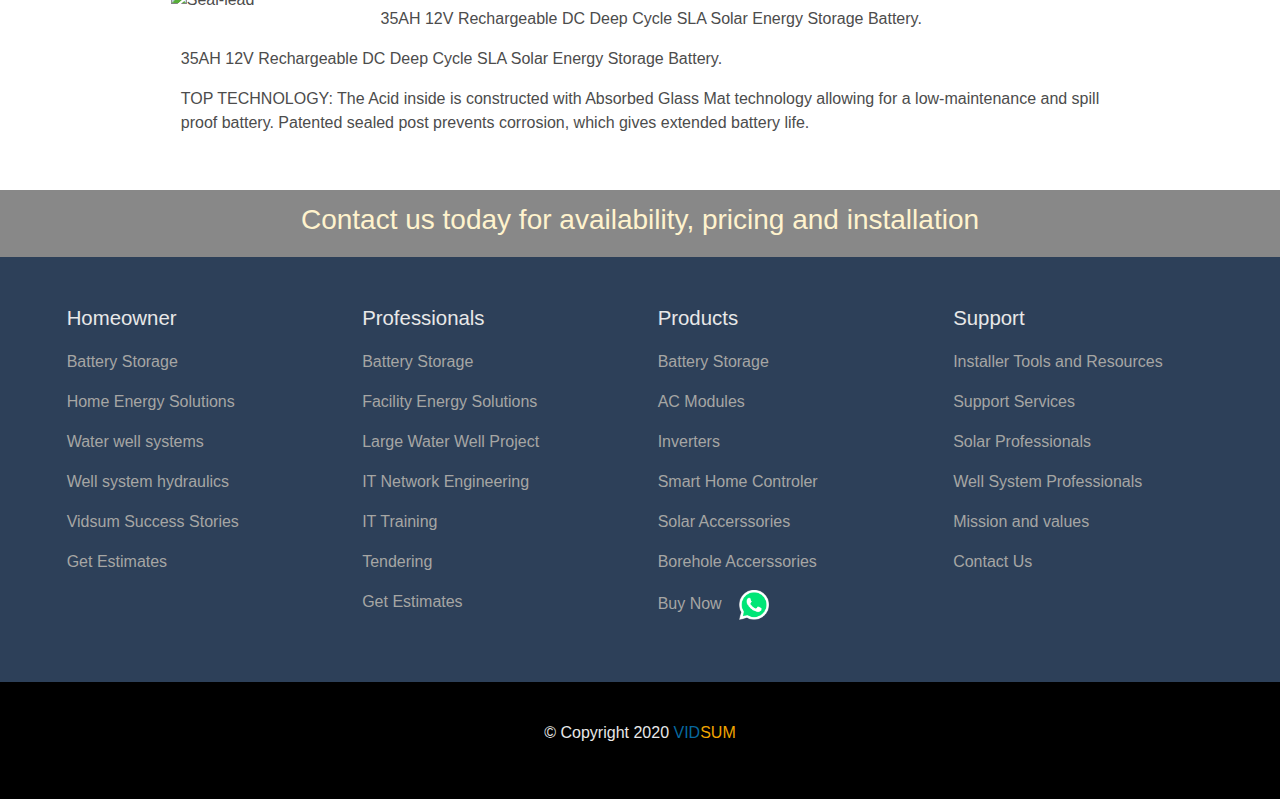
==== commit 689baa74: "Initial0005" ====
--- a/battery-storage.html
+++ b/battery-storage.html
@@ -24,7 +24,7 @@
     <!-- Nav Bar -->
     <nav class="navbar bg-dark navbar-expand-lg navbar-dark">
       <img class="logo-nav" src="images/Vidsum.png" alt="logo">
-      <a class="navbar-brand" href="home.html"><span style="color: #07689f">VID</span><span style="color: #ffc93c">SUM</span></a>
+      <a class="navbar-brand" href="home.html"><span style="color: #07689f">VID</span><span style="color: #ff9642">SUM</span></a>
       <button class="navbar-toggler" type="button" data-toggle="collapse" data-target="#navbarSupportedContent" aria-controls="navbarSupportedContent" aria-expanded="false" aria-label="Toggle navigation">
         <span class="navbar-toggler-icon"></span>
       </button>
@@ -132,14 +132,14 @@
     <hr>
     <div class="batlist">
       <div classs="batintro">
-        <img class="inlinebat" src="Images\Lithium-ion.png" alt="Lithium-battery">
+        <img class="inlinebat" src="Images\Lithium-ion.jpg" alt="Lithium-battery">
         <h3>Lithium ion solar batteries</h3>
         <p>
         <ul>
           Longer Service Life: Provides 2500 - 7000 cycles & a 10 years lifetime.
         </ul>
         <ul>
-        12V 20Ah Lithium LiFePO4 Deep Cycle Rechargeable Battery | Built-in BMS | Perfect for RV, Solar, Marine, Overland, Off-Grid Applications.
+          12V 20Ah Lithium LiFePO4 Deep Cycle Rechargeable Battery | Built-in BMS | Perfect for RV, Solar, Marine, Overland, Off-Grid Applications.
         </ul>
         <ul>
           This battery is more expensive that a typical solar battery.
@@ -150,14 +150,14 @@
     <hr>
     <div class="batlist">
       <div classs="batintro">
-        <img class="inlinebat" src="Images\lead-Acid.png" alt="Lead-acid">
+        <img class="inlinebat" src="Images\Lead-Acid.jpg" alt="Lead-acid">
         <h3>Lead acid battery</h3>
         <p>
         <ul>
           lifetime 200 - 500 cycles & a 3 years lifetime for a typical Lead Acid battery.
         </ul>
         <ul>
-        100 amp-Hour 100AH 12V 12 Volt AGM Deep Cycle Sealed Lead Acid Battery - Solar RV UPS Off-Grid (1 pc 100 amp-Hour).
+          100 amp-Hour 100AH 12V 12 Volt AGM Deep Cycle Sealed Lead Acid Battery - Solar RV UPS Off-Grid (1 pc 100 amp-Hour).
         </ul>
         <ul>
           Calls us for availability.
@@ -168,14 +168,14 @@
     <hr>
     <div class="batlist">
       <div classs="batintro">
-        <img class="inlinebat" src="Images\seal-lead.png" alt="Profile picture">
+        <img class="inlinebat" src="Images\seal-lead.jpg" alt="Seal-lead">
         <h3>Sealed lead-acid battery</h3>
         <p>
         <ul>
-        35AH 12V Rechargeable DC Deep Cycle SLA Solar Energy Storage Battery.
-        </ul>
-        <ul>
-        35AH 12V Rechargeable DC Deep Cycle SLA Solar Energy Storage Battery.
+          35AH 12V Rechargeable DC Deep Cycle SLA Solar Energy Storage Battery.
+        </ul>
+        <ul>
+          35AH 12V Rechargeable DC Deep Cycle SLA Solar Energy Storage Battery.
         </ul>
         <ul>
           TOP TECHNOLOGY: The Acid inside is constructed with Absorbed Glass Mat technology allowing for a low-maintenance and spill proof battery. Patented sealed post prevents corrosion, which gives extended battery life.
@@ -183,17 +183,11 @@
         </p>
       </div>
     </div>
-
     <div class="batlogo">
-      <h3><a style="color: #fff3cd;" href="contact-us.html">Contact us today for pricing and installations</a></h3>
-    </div>
-
-
-
-
-
-
-
+      <div>
+      <h3><a class="link" href="contact-us.html">Contact us today for availability, pricing and installation</a></h3>
+      </div>
+    </div>
     <div class="Bottom-container">
       <div classs="intro">
         <div class="row">
--- a/css/styles.css
+++ b/css/styles.css
@@ -39,8 +39,10 @@
 
 /* home page styling*/
 
+
 .navbar {
   font-size: 16px;
+  padding: 1% 1% 1%;
 }
 
 .link {
@@ -52,7 +54,7 @@
   width: 100%
 }
 .logo-nav{
-width: 70px;
+width: 60px;
 }
 
 .navbar-brand{
@@ -67,15 +69,15 @@
   width: 100%
 }
 .link:hover{
-  color: #a6a6a4;
+  color: #ff9642;
 }
 
 p1{
+  font-size: 21.9px;
+}
+
+p2{
   font-size: 20.4px;
-}
-
-p2{
-  font-size: 18.8;
 }
 
 h1{
@@ -86,7 +88,6 @@
 h2{
   font-family: "Ubuntu";
   text-decoration-color: Black;
-
   line-height: 1.5;
 }
 .centered {
@@ -96,6 +97,17 @@
   transform: translate(-50%, -40%);
 }
 
+.homesolar-left {
+  position: absolute;
+  top: 85%;
+  left: 50%;
+  transform: translate(-50%, -50%)
+
+
+
+
+}
+
 .HomeTop-container {
   position: Relative;
   padding: 3% 5% 3%;
@@ -105,10 +117,36 @@
 .BatHomeTop-container{
   background-color: #f6f5f5;
   position: Relative;
-  padding: 10% 5% 3%;
+  padding: 0% 5% 0%;
   text-align: center;
   color: #4c4c4c;
 }
+
+.solarhome-container{
+  background-color: #f6f5f5;
+  position: Relative;
+  padding: 3% 10% 7%;
+  text-align: center;
+
+}
+
+.solarhome-container1{
+  background-color: #ffffff;
+  position: Relative;
+  padding: 3% 10% 3%;
+  text-align: center;
+  color: #1b262c;
+
+}
+
+.Solarsol-container{
+  background-color: #1b262c;
+  position: Relative;
+  padding: 5% 5% 5%;
+  text-align: center;
+  color: #ff9642;
+}
+
 .intro{
   position: Relative;
   padding: 0.5% 8%;
@@ -145,25 +183,36 @@
   text-align: center;
   }
   .BatMidTop-container {
-
     position: Relative;
     padding: 3% 10% 3%;
     text-align: center;
     color: #4c4c4c;
 
   }
+  .MidTop-container1 {
+    background-color: #f6f5f5;
+    position: Relative;
+    padding: 0% 10% 3%;
+    text-align: center;
+    }
 
   .bodylogo{
     position: center;
     text-align: center;
     width: 50%
-
+  }
+
+  .bodylogo1{
+    position: center;
+    text-align: center;
+    width: 90%
   }
   .batlogo{
    padding: 1% 3% 1%;
    position: center;
    text-align: center;
    background-color: #888888;
+   color:  #fff3cd;
 }
   .col-lg-4{
     padding: 0% 0% 3%
@@ -172,7 +221,7 @@
   .container1{
     position: Relative;
     text-align: center;
-    padding: 4% 12%
+    padding: 3% 1%
   }
   .text-style{
     position: Relative;
@@ -233,6 +282,14 @@
   box-shadow: 0px 8px 16px 0px rgba(0,0,0,0.2);
   z-index: 1;
 }
+.row {
+  display: flex;
+}
+
+.column {
+  flex: 33.3%;
+  padding: 5px;
+}
 
 /* Links inside the dropdown */
 .dropdown-content a {
--- a/css/styles.css
+++ b/css/styles.css
@@ -39,8 +39,10 @@
 
 /* home page styling*/
 
+
 .navbar {
   font-size: 16px;
+  padding: 1% 1% 1%;
 }
 
 .link {
@@ -52,7 +54,7 @@
   width: 100%
 }
 .logo-nav{
-width: 70px;
+width: 60px;
 }
 
 .navbar-brand{
@@ -67,15 +69,15 @@
   width: 100%
 }
 .link:hover{
-  color: #a6a6a4;
+  color: #ff9642;
 }
 
 p1{
+  font-size: 21.9px;
+}
+
+p2{
   font-size: 20.4px;
-}
-
-p2{
-  font-size: 18.8;
 }
 
 h1{
@@ -86,7 +88,6 @@
 h2{
   font-family: "Ubuntu";
   text-decoration-color: Black;
-
   line-height: 1.5;
 }
 .centered {
@@ -96,6 +97,17 @@
   transform: translate(-50%, -40%);
 }
 
+.homesolar-left {
+  position: absolute;
+  top: 85%;
+  left: 50%;
+  transform: translate(-50%, -50%)
+
+
+
+
+}
+
 .HomeTop-container {
   position: Relative;
   padding: 3% 5% 3%;
@@ -105,10 +117,36 @@
 .BatHomeTop-container{
   background-color: #f6f5f5;
   position: Relative;
-  padding: 10% 5% 3%;
+  padding: 0% 5% 0%;
   text-align: center;
   color: #4c4c4c;
 }
+
+.solarhome-container{
+  background-color: #f6f5f5;
+  position: Relative;
+  padding: 3% 10% 7%;
+  text-align: center;
+
+}
+
+.solarhome-container1{
+  background-color: #ffffff;
+  position: Relative;
+  padding: 3% 10% 3%;
+  text-align: center;
+  color: #1b262c;
+
+}
+
+.Solarsol-container{
+  background-color: #1b262c;
+  position: Relative;
+  padding: 5% 5% 5%;
+  text-align: center;
+  color: #ff9642;
+}
+
 .intro{
   position: Relative;
   padding: 0.5% 8%;
@@ -145,25 +183,36 @@
   text-align: center;
   }
   .BatMidTop-container {
-
     position: Relative;
     padding: 3% 10% 3%;
     text-align: center;
     color: #4c4c4c;
 
   }
+  .MidTop-container1 {
+    background-color: #f6f5f5;
+    position: Relative;
+    padding: 0% 10% 3%;
+    text-align: center;
+    }
 
   .bodylogo{
     position: center;
     text-align: center;
     width: 50%
-
+  }
+
+  .bodylogo1{
+    position: center;
+    text-align: center;
+    width: 90%
   }
   .batlogo{
    padding: 1% 3% 1%;
    position: center;
    text-align: center;
    background-color: #888888;
+   color:  #fff3cd;
 }
   .col-lg-4{
     padding: 0% 0% 3%
@@ -172,7 +221,7 @@
   .container1{
     position: Relative;
     text-align: center;
-    padding: 4% 12%
+    padding: 3% 1%
   }
   .text-style{
     position: Relative;
@@ -233,6 +282,14 @@
   box-shadow: 0px 8px 16px 0px rgba(0,0,0,0.2);
   z-index: 1;
 }
+.row {
+  display: flex;
+}
+
+.column {
+  flex: 33.3%;
+  padding: 5px;
+}
 
 /* Links inside the dropdown */
 .dropdown-content a {
